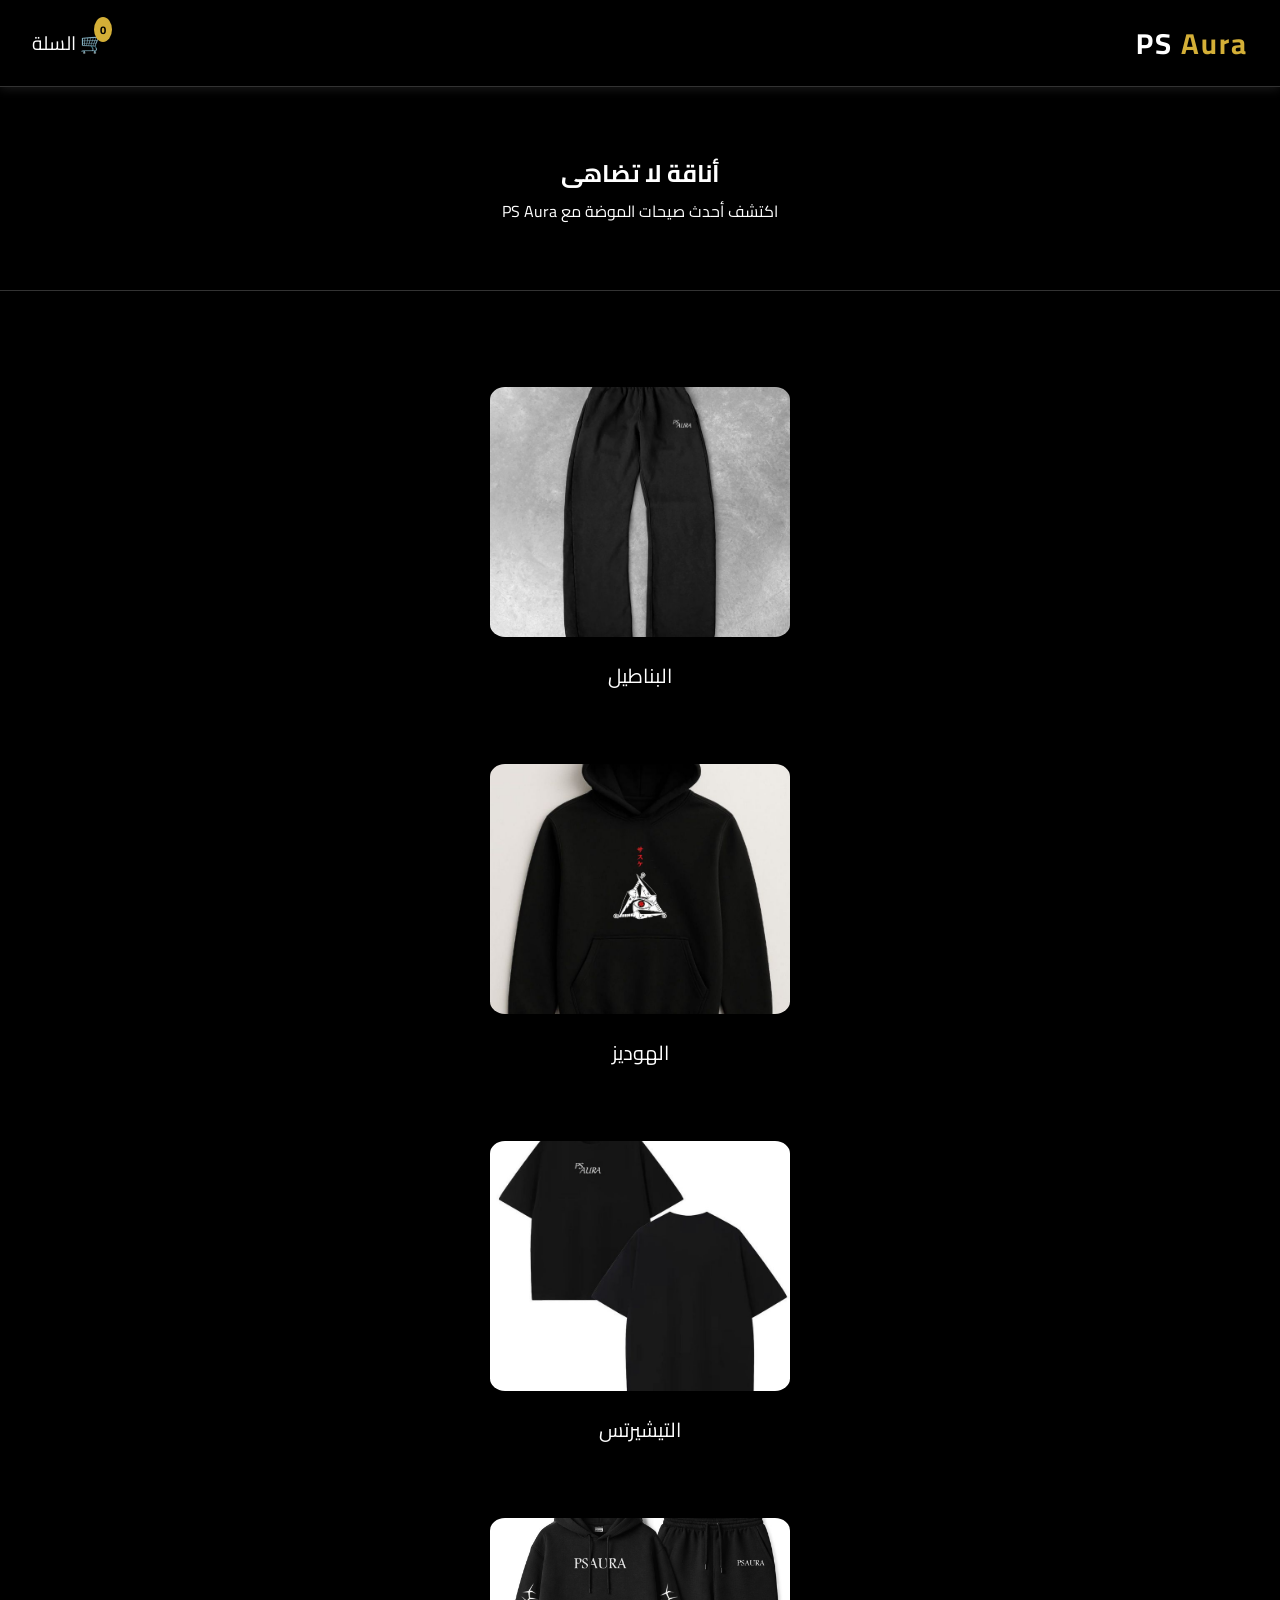
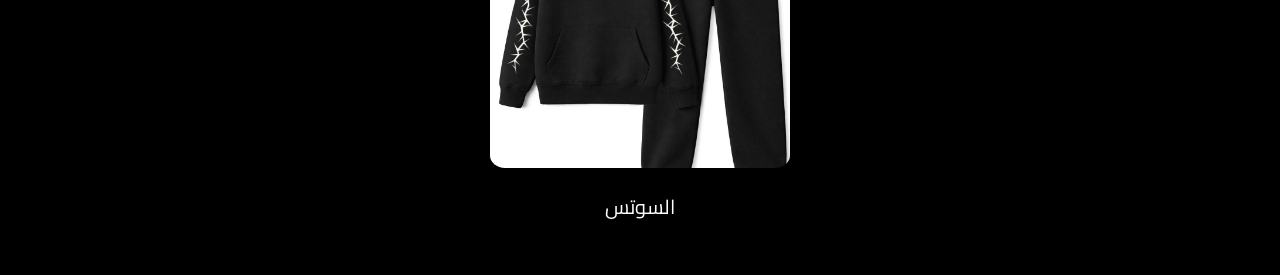
==== index.html @ f5f7a99c "Add files via upload" ====
<!doctype html>
<html lang="ar" dir="rtl">
  <head>
    <meta charset="UTF-8" />
    <meta name="viewport" content="width=device-width, initial-scale=1.0" />
    <title>PS Aura | Store</title>
    <link
      href="https://fonts.googleapis.com/css2?family=Cairo:wght@300;400;700&display=swap"
      rel="stylesheet"
    />
    <link rel="stylesheet" href="style.css" />
  </head>
  <body>
    <header>
      <div class="logo">PS <span>Aura</span></div>
      <div class="header-icons">
        <button onclick="toggleSidebar()">
          🛒 السلة <span class="cart-count" id="cartCount">0</span>
        </button>
      </div>
    </header>

    <section class="hero">
      <h1>أناقة لا تضاهى</h1>
      <p>اكتشف أحدث صيحات الموضة مع PS Aura</p>
    </section>

    <div class="container">
      <div class="products-grid" id="productsGrid">
        <!-- المنتجات هتظهر هنا -->
      </div>
    </div>
    <div class="sections">

      <a class="pant-wep" href="/Pants/index.html">
        <img src="WhatsApp Image 2026-03-13 at 1.23.16 AM.jpeg" alt="">
       البناطيل  
      </a>
      
      <a class="pant-wep" href="/hoodie/index.html">
        <img src="hodey-uchiha.jpeg" alt="">
       الهوديز  
      </a>
      
      <a class="pant-wep" href="/Shirts/index.html">
        <img src="WhatsApp Image 2026-03-14 at 2.17.07 AM.jpeg" alt="">
       التيشيرتس
      </a>
      
      <a class="pant-wep" href="/Suits/index.html">
        <img src="WhatsApp Image 2026-03-14 at 2.17.37 AM.jpeg" alt="">
       السوتس
      </a>

    </div>


    <!-- Sidebar -->
    <div class="overlay" id="overlay" onclick="toggleSidebar()"></div>
    <aside class="sidebar" id="sidebar">
      <div class="sidebar-header">
        <h3>سلة المشتريات</h3>
        <button class="close-sidebar" onclick="toggleSidebar()">✕</button>
      </div>
      <div class="cart-items" id="cartItems">
        <p style="text-align: center; color: #777; margin-top: 20px">
          السلة فارغة
        </p>
      </div>
      <div class="cart-footer">
        <div class="total-price">
          <span>المجموع:</span>
          <span id="totalPrice">0 $</span>
        </div>
        <button class="checkout-btn" onclick="confirmPurchase()">
          تأكيد الشراء
        </button>
      </div>
    </aside>

    <!-- Add Product Modal -->
    <div class="modal" id="addProductModal">
      <h2>إضافة منتج جديد</h2>
      <form id="addProductForm">
        <div class="form-group">
          <label>اسم المنتج</label>
          <input
            type="text"
            id="pName"
            required
            placeholder="مثال: قميص أسود"
          />
        </div>
        <div class="form-group">
          <label>السعر ($)</label>
          <input type="number" id="pPrice" required placeholder="50" />
        </div>
        <div class="form-group">
          <label>رابط الصورة الرئيسية</label>
          <input
            type="url"
            id="pImg"
            required
            placeholder="https://i.imgur.com/abc123.jpg"
            oninput="previewImage(this.value)"
          />
          <img id="imagePreview" class="image-preview" alt="معاينة الصورة" />
          <p class="error-message" id="imageError">
            ⚠️ الرابط غلط، تأكد إنه ينتهي بـ .jpg أو .png
          </p>
        </div>
        <div class="form-group">
          <label>رابط الصورة الثانية (اختياري)</label>
          <input
            type="url"
            id="pImg2"
            placeholder="https://i.imgur.com/xyz789.jpg"
          />
        </div>
        <div class="form-group">
          <label>المقاسات المتاحة</label>
          <input type="text" id="pSizes" placeholder="مثال: S, M, L, XL" />
        </div>
        <div class="form-group">
          <label>الوصف</label>
          <textarea
            id="pDescription"
            rows="3"
            placeholder="وصف المنتج..."
          ></textarea>
        </div>
        <div class="modal-actions">
        </div>
      </form>
    </div>

    <!-- Product Details Modal -->
    <div
      class="overlay"
      id="detailsOverlay"
      onclick="closeProductDetails()"
    ></div>
    <div class="product-details-modal" id="productDetailsModal">
      <img id="detailImage" class="image-slider" src="" alt="" />
      <div class="image-thumbnails" id="imageThumbnails"></div>
      <h2 id="detailName"></h2>
      <p class="price" id="detailPrice"></p>
      <p class="info">
        <strong>المقاسات:</strong> <span id="detailSizes"></span>
      </p>
      <p class="info">
        <strong>الوصف:</strong> <span id="detailDescription"></span>
      </p>
      <button
        class="add-btn"
        style="margin-top: 1rem"
        onclick="addToCartFromDetails()"
      >
    </div>
    <!-- JavaScript Logic -->
    <script src="https://cdn.jsdelivr.net/npm/@supabase/supabase-js@2"></script>
    <script src="config.js"></script>
    <script src="script.js"></script>
  </body>
</html>
---- style.css ----
:root {
  --primary-color: #000000;
  --accent-color: #d4af37;
  --bg-color: #000000;
  --text-color: #ffffff;
  --card-bg: #1a1a1a;
}
* {
  margin: 0;
  padding: 0;
  box-sizing: border-box;
  font-family: "Cairo", sans-serif;
}
body {
  background-color: var(--bg-color);
  color: var(--text-color);
}

/* Header */
header {
  background-color: var(--primary-color);
  color: var(--white);
  padding: 1rem 2rem;
  display: flex;
  justify-content: space-between;
  align-items: center;
  position: sticky;
  top: 0;
  z-index: 100;
  box-shadow: 0 2px 10px rgba(255, 255, 255, 0.1);
  border-bottom: 1px solid #333;
}
.logo {
  font-size: 1.8rem;
  font-weight: 700;
  letter-spacing: 2px;
}
.logo span {
  color: var(--accent-color);
}
.header-icons button {
  background: none;
  border: none;
  color: var(--white);
  font-size: 1.2rem;
  cursor: pointer;
  margin-right: 15px;
  position: relative;
}
.cart-count {
  position: absolute;
  top: -8px;
  right: -8px;
  background-color: var(--accent-color);
  color: var(--primary-color);
  font-size: 0.7rem;
  padding: 2px 6px;
  border-radius: 50%;
  font-weight: bold;
}

/* Hero */
.hero {
  text-align: center;
  padding: 4rem 1rem;
  background:
    linear-gradient(rgba(0, 0, 0, 0.8), rgba(0, 0, 0, 0.8)),
    url("https://images.unsplash.com/photo-1441986300917-64674bd600d8?ixlib=rb-1.2.1&auto=format&fit=crop&w=1350&q=80");
  background-size: cover;
  background-position: center;
  color: var(--white);
  margin-bottom: 2rem;
  border-bottom: 1px solid #333;
}

/* Grid */
.container {
  max-width: 1200px;
  margin: 0 auto;
  padding: 0 1rem;
}
.products-grid {
  display: grid;
  grid-template-columns: repeat(auto-fill, minmax(250px, 1fr));
  gap: 2rem;
  margin-bottom: 4rem;
}

/* Card - أسود */
.product-card {
  background: var(--card-bg);
  border-radius: 10px;
  overflow: hidden;
  box-shadow: 0 4px 15px rgba(255, 255, 255, 0.1);
  transition: transform 0.3s ease;
  display: flex;
  flex-direction: column;
}
.product-card:hover {
  transform: translateY(-5px);
}
.product-img {
  width: 100%;
  height: 250px;
  object-fit: cover;
  background-color: #333;
  cursor: pointer;
}
.product-info {
  padding: 1rem;
  flex-grow: 1;
  display: flex;
  flex-direction: column;
  justify-content: space-between;
}
.product-title {
  font-size: 1.1rem;
  margin-bottom: 0.5rem;
  color: var(--white);
  cursor: pointer;
}
.product-price {
  color: var(--accent-color);
  font-weight: bold;
  font-size: 1.2rem;
  margin-bottom: 1rem;
}
.add-btn {
  background-color: var(--accent-color);
  color: var(--primary-color);
  border: none;
  padding: 0.8rem;
  width: 100%;
  cursor: pointer;
  border-radius: 5px;
  transition: background 0.3s;
  font-weight: bold;
}
.add-btn:hover {
  background-color: var(--white);
}
.view-details {
  background-color: #333;
  color: var(--white);
  border: none;
  padding: 0.8rem;
  width: 100%;
  cursor: pointer;
  border-radius: 5px;
  transition: background 0.3s;
  margin-top: 0.5rem;
}
.view-details:hover {
  background-color: #555;
}

/* Floating Button */
.fab-add {
  position: fixed;
  bottom: 30px;
  left: 30px;
  background-color: var(--accent-color);
  color: var(--primary-color);
  width: 60px;
  height: 60px;
  border-radius: 50%;
  display: flex;
  justify-content: center;
  align-items: center;
  font-size: 2rem;
  box-shadow: 0 4px 15px rgba(212, 175, 55, 0.5);
  cursor: pointer;
  border: none;
  z-index: 90;
}

/* Sidebar */
.sidebar {
  position: fixed;
  top: 0;
  left: -400px;
  width: 350px;
  height: 100%;
  background-color: var(--white);
  box-shadow: 2px 0 10px rgba(255, 255, 255, 0.2);
  z-index: 200;
  transition: left 0.4s ease;
  display: flex;
  flex-direction: column;
}
.sidebar.active {
  left: 0;
}
.sidebar-header {
  padding: 1.5rem;
  background-color: var(--primary-color);
  color: var(--white);
  display: flex;
  justify-content: space-between;
  align-items: center;
  border-bottom: 1px solid #333;
}
.close-sidebar {
  background: none;
  border: none;
  color: var(--white);
  font-size: 1.5rem;
  cursor: pointer;
}
.cart-items {
  flex-grow: 1;
  overflow-y: auto;
  padding: 1rem;
}
.cart-item {
  display: flex;
  justify-content: space-between;
  align-items: center;
  margin-bottom: 1rem;
  border-bottom: 1px solid #333;
  padding-bottom: 0.5rem;
}
.cart-item img {
  width: 50px;
  height: 50px;
  object-fit: cover;
  border-radius: 5px;
}
.cart-item-details {
  flex-grow: 1;
  margin-right: 10px;
}
.cart-item-details h4 {
  color: var(--white);
}
.cart-item-details p {
  color: var(--accent-color);
}
.remove-item {
  color: #ff4444;
  cursor: pointer;
  font-size: 0.9rem;
}
.cart-footer {
  padding: 1.5rem;
  border-top: 1px solid #333;
  background-color: #111;
}
.total-price {
  display: flex;
  justify-content: space-between;
  font-size: 1.2rem;
  font-weight: bold;
  margin-bottom: 1rem;
  color: var(--white);
}
.checkout-btn {
  width: 100%;
  padding: 1rem;
  background-color: var(--accent-color);
  color: var(--primary-color);
  border: none;
  font-weight: bold;
  cursor: pointer;
  border-radius: 5px;
}

/* Overlay & Modal */
.overlay {
  position: fixed;
  top: 0;
  left: 0;
  width: 100%;
  height: 100%;
  background: rgba(0, 0, 0, 0.8);
  z-index: 150;
  display: none;
}
.overlay.active {
  display: block;
}
.modal {
  position: fixed;
  top: 50%;
  left: 50%;
  transform: translate(-50%, -50%);
  background: var(--card-bg);
  padding: 2rem;
  border-radius: 10px;
  width: 90%;
  max-width: 400px;
  z-index: 300;
  display: none;
  box-shadow: 0 10px 30px rgba(255, 255, 255, 0.1);
}
.modal.active {
  display: block;
}
.modal h2 {
  margin-bottom: 1rem;
  color: var(--white);
}
.form-group {
  margin-bottom: 1rem;
}
.form-group label {
  display: block;
  margin-bottom: 0.5rem;
  color: var(--white);
}
.form-group input,
.form-group textarea,
.form-group select {
  width: 100%;
  padding: 0.8rem;
  border: 1px solid #333;
  border-radius: 5px;
  background: #222;
  color: var(--white);
}
.modal-actions {
  display: flex;
  justify-content: flex-end;
  gap: 10px;
}
.btn-cancel {
  padding: 0.8rem 1.5rem;
  background: #333;
  border: none;
  color: var(--white);
  cursor: pointer;
  border-radius: 5px;
}
.btn-save {
  padding: 0.8rem 1.5rem;
  background: var(--accent-color);
  color: var(--primary-color);
  border: none;
  cursor: pointer;
  border-radius: 5px;
  font-weight: bold;
}

/* Product Details Modal */
.product-details-modal {
  position: fixed;
  top: 50%;
  left: 50%;
  transform: translate(-50%, -50%);
  background: var(--card-bg);
  padding: 2rem;
  border-radius: 10px;
  width: 90%;
  max-width: 500px;
  z-index: 310;
  display: none;
  box-shadow: 0 10px 30px rgba(255, 255, 255, 0.1);
}
.product-details-modal.active {
  display: block;
}

/* Image Slider */
.image-slider {
  width: 100%;
  height: 300px;
  object-fit: cover;
  border-radius: 10px;
  margin-bottom: 1rem;
  background-color: #333;
}
.image-thumbnails {
  display: flex;
  gap: 10px;
  margin-bottom: 1rem;
  overflow-x: auto;
  padding-bottom: 5px;
}
.thumbnail {
  width: 60px;
  height: 60px;
  object-fit: cover;
  border-radius: 5px;
  cursor: pointer;
  border: 2px solid transparent;
}
.thumbnail.active {
  border-color: var(--accent-color);
}

.product-details-modal h2 {
  color: var(--white);
  margin-bottom: 0.5rem;
}
.product-details-modal .price {
  color: var(--accent-color);
  font-size: 1.5rem;
  font-weight: bold;
  margin-bottom: 1rem;
}
.product-details-modal .info {
  color: #ccc;
  margin-bottom: 0.5rem;
}
.product-details-modal .info strong {
  color: var(--white);
}

/* Image Preview */
.image-preview {
  width: 100%;
  height: 150px;
  object-fit: cover;
  border-radius: 5px;
  margin-top: 0.5rem;
  border: 2px dashed #333;
  display: none;
}
.image-preview.show {
  display: block;
}
.error-message {
  color: #ff4444;
  font-size: 0.9rem;
  margin-top: 0.5rem;
  display: none;
}

.sections {
  width: 100%;
  display: flex;
  justify-content: space-around;
  align-items: center;
  gap: 20px;
  flex-wrap: wrap;
}
.pant-wep {
  width: 650px;
  max-width: 1200px;
  display: flex;
  justify-content: center;
  align-items: center;
  gap: 20px;
  flex-direction: column;
  font-style: 1.5rem;
  color: var(--white);
  text-decoration: none;
  font-size: 1.25rem;
  margin-bottom: 50px;
}

.pant-wep img {
  width: 100%;
  max-width: 300px;
  border-radius: 5%;
  height: 250px;
  object-fit: cover;
  background-color: #333;
  cursor: pointer;
}
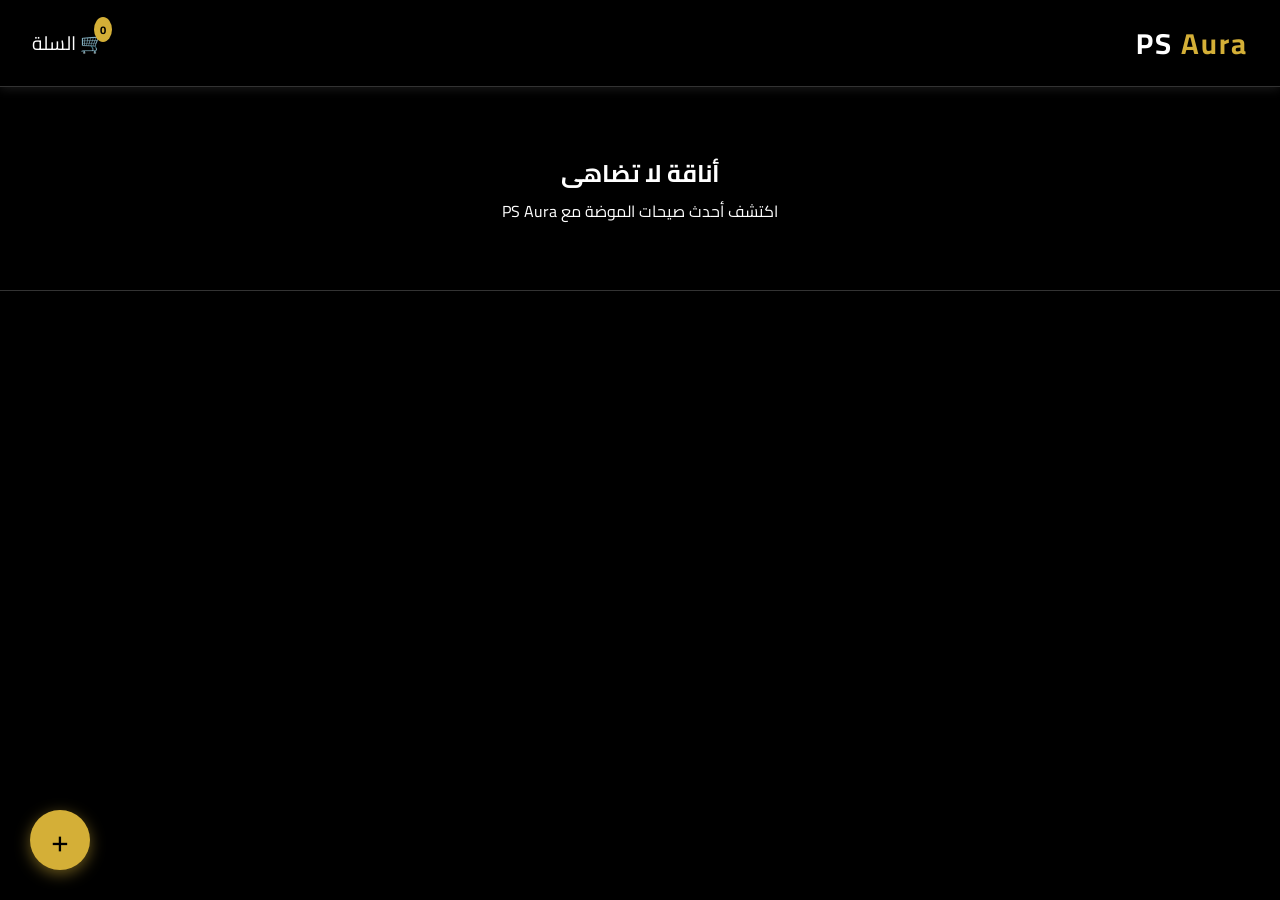
==== commit 8fb5c8f7: "Add files via upload" ====
--- a/index.html
+++ b/index.html
@@ -3,7 +3,7 @@
   <head>
     <meta charset="UTF-8" />
     <meta name="viewport" content="width=device-width, initial-scale=1.0" />
-    <title>PS Aura | Store</title>
+    <title>PS Aura | Hoodies </title>
     <link
       href="https://fonts.googleapis.com/css2?family=Cairo:wght@300;400;700&display=swap"
       rel="stylesheet"
@@ -30,30 +30,14 @@
         <!-- المنتجات هتظهر هنا -->
       </div>
     </div>
-    <div class="sections">
 
-      <a class="pant-wep" href="/Pants/index.html">
-        <img src="WhatsApp Image 2026-03-13 at 1.23.16 AM.jpeg" alt="">
-       البناطيل  
-      </a>
-      
-      <a class="pant-wep" href="/hoodie/index.html">
-        <img src="hodey-uchiha.jpeg" alt="">
-       الهوديز  
-      </a>
-      
-      <a class="pant-wep" href="/Shirts/index.html">
-        <img src="WhatsApp Image 2026-03-14 at 2.17.07 AM.jpeg" alt="">
-       التيشيرتس
-      </a>
-      
-      <a class="pant-wep" href="/Suits/index.html">
-        <img src="WhatsApp Image 2026-03-14 at 2.17.37 AM.jpeg" alt="">
-       السوتس
-      </a>
-
-    </div>
-
+    <button
+      class="fab-add"
+      onclick="openAddProductModal()"
+      title="إضافة منتج جديد"
+    >
+      +
+    </button>
 
     <!-- Sidebar -->
     <div class="overlay" id="overlay" onclick="toggleSidebar()"></div>
@@ -130,6 +114,14 @@
           ></textarea>
         </div>
         <div class="modal-actions">
+          <button
+            type="button"
+            class="btn-cancel"
+            onclick="closeAddProductModal()"
+          >
+            إلغاء
+          </button>
+          <button type="submit" class="btn-save">حفظ</button>
         </div>
       </form>
     </div>
@@ -156,6 +148,15 @@
         style="margin-top: 1rem"
         onclick="addToCartFromDetails()"
       >
+        أضف للسلة
+      </button>
+      <button
+        class="btn-cancel"
+        style="margin-top: 0.5rem; width: 100%"
+        onclick="closeProductDetails()"
+      >
+        إغلاق
+      </button>
     </div>
     <!-- JavaScript Logic -->
     <script src="https://cdn.jsdelivr.net/npm/@supabase/supabase-js@2"></script>
--- a/style.css
+++ b/style.css
@@ -1,460 +1,428 @@
-:root {
-  --primary-color: #000000;
-  --accent-color: #d4af37;
-  --bg-color: #000000;
-  --text-color: #ffffff;
-  --card-bg: #1a1a1a;
-}
-* {
-  margin: 0;
-  padding: 0;
-  box-sizing: border-box;
-  font-family: "Cairo", sans-serif;
-}
-body {
-  background-color: var(--bg-color);
-  color: var(--text-color);
-}
-
-/* Header */
-header {
-  background-color: var(--primary-color);
-  color: var(--white);
-  padding: 1rem 2rem;
-  display: flex;
-  justify-content: space-between;
-  align-items: center;
-  position: sticky;
-  top: 0;
-  z-index: 100;
-  box-shadow: 0 2px 10px rgba(255, 255, 255, 0.1);
-  border-bottom: 1px solid #333;
-}
-.logo {
-  font-size: 1.8rem;
-  font-weight: 700;
-  letter-spacing: 2px;
-}
-.logo span {
-  color: var(--accent-color);
-}
-.header-icons button {
-  background: none;
-  border: none;
-  color: var(--white);
-  font-size: 1.2rem;
-  cursor: pointer;
-  margin-right: 15px;
-  position: relative;
-}
-.cart-count {
-  position: absolute;
-  top: -8px;
-  right: -8px;
-  background-color: var(--accent-color);
-  color: var(--primary-color);
-  font-size: 0.7rem;
-  padding: 2px 6px;
-  border-radius: 50%;
-  font-weight: bold;
-}
-
-/* Hero */
-.hero {
-  text-align: center;
-  padding: 4rem 1rem;
-  background:
-    linear-gradient(rgba(0, 0, 0, 0.8), rgba(0, 0, 0, 0.8)),
-    url("https://images.unsplash.com/photo-1441986300917-64674bd600d8?ixlib=rb-1.2.1&auto=format&fit=crop&w=1350&q=80");
-  background-size: cover;
-  background-position: center;
-  color: var(--white);
-  margin-bottom: 2rem;
-  border-bottom: 1px solid #333;
-}
-
-/* Grid */
-.container {
-  max-width: 1200px;
-  margin: 0 auto;
-  padding: 0 1rem;
-}
-.products-grid {
-  display: grid;
-  grid-template-columns: repeat(auto-fill, minmax(250px, 1fr));
-  gap: 2rem;
-  margin-bottom: 4rem;
-}
-
-/* Card - أسود */
-.product-card {
-  background: var(--card-bg);
-  border-radius: 10px;
-  overflow: hidden;
-  box-shadow: 0 4px 15px rgba(255, 255, 255, 0.1);
-  transition: transform 0.3s ease;
-  display: flex;
-  flex-direction: column;
-}
-.product-card:hover {
-  transform: translateY(-5px);
-}
-.product-img {
-  width: 100%;
-  height: 250px;
-  object-fit: cover;
-  background-color: #333;
-  cursor: pointer;
-}
-.product-info {
-  padding: 1rem;
-  flex-grow: 1;
-  display: flex;
-  flex-direction: column;
-  justify-content: space-between;
-}
-.product-title {
-  font-size: 1.1rem;
-  margin-bottom: 0.5rem;
-  color: var(--white);
-  cursor: pointer;
-}
-.product-price {
-  color: var(--accent-color);
-  font-weight: bold;
-  font-size: 1.2rem;
-  margin-bottom: 1rem;
-}
-.add-btn {
-  background-color: var(--accent-color);
-  color: var(--primary-color);
-  border: none;
-  padding: 0.8rem;
-  width: 100%;
-  cursor: pointer;
-  border-radius: 5px;
-  transition: background 0.3s;
-  font-weight: bold;
-}
-.add-btn:hover {
-  background-color: var(--white);
-}
-.view-details {
-  background-color: #333;
-  color: var(--white);
-  border: none;
-  padding: 0.8rem;
-  width: 100%;
-  cursor: pointer;
-  border-radius: 5px;
-  transition: background 0.3s;
-  margin-top: 0.5rem;
-}
-.view-details:hover {
-  background-color: #555;
-}
-
-/* Floating Button */
-.fab-add {
-  position: fixed;
-  bottom: 30px;
-  left: 30px;
-  background-color: var(--accent-color);
-  color: var(--primary-color);
-  width: 60px;
-  height: 60px;
-  border-radius: 50%;
-  display: flex;
-  justify-content: center;
-  align-items: center;
-  font-size: 2rem;
-  box-shadow: 0 4px 15px rgba(212, 175, 55, 0.5);
-  cursor: pointer;
-  border: none;
-  z-index: 90;
-}
-
-/* Sidebar */
-.sidebar {
-  position: fixed;
-  top: 0;
-  left: -400px;
-  width: 350px;
-  height: 100%;
-  background-color: var(--white);
-  box-shadow: 2px 0 10px rgba(255, 255, 255, 0.2);
-  z-index: 200;
-  transition: left 0.4s ease;
-  display: flex;
-  flex-direction: column;
-}
-.sidebar.active {
-  left: 0;
-}
-.sidebar-header {
-  padding: 1.5rem;
-  background-color: var(--primary-color);
-  color: var(--white);
-  display: flex;
-  justify-content: space-between;
-  align-items: center;
-  border-bottom: 1px solid #333;
-}
-.close-sidebar {
-  background: none;
-  border: none;
-  color: var(--white);
-  font-size: 1.5rem;
-  cursor: pointer;
-}
-.cart-items {
-  flex-grow: 1;
-  overflow-y: auto;
-  padding: 1rem;
-}
-.cart-item {
-  display: flex;
-  justify-content: space-between;
-  align-items: center;
-  margin-bottom: 1rem;
-  border-bottom: 1px solid #333;
-  padding-bottom: 0.5rem;
-}
-.cart-item img {
-  width: 50px;
-  height: 50px;
-  object-fit: cover;
-  border-radius: 5px;
-}
-.cart-item-details {
-  flex-grow: 1;
-  margin-right: 10px;
-}
-.cart-item-details h4 {
-  color: var(--white);
-}
-.cart-item-details p {
-  color: var(--accent-color);
-}
-.remove-item {
-  color: #ff4444;
-  cursor: pointer;
-  font-size: 0.9rem;
-}
-.cart-footer {
-  padding: 1.5rem;
-  border-top: 1px solid #333;
-  background-color: #111;
-}
-.total-price {
-  display: flex;
-  justify-content: space-between;
-  font-size: 1.2rem;
-  font-weight: bold;
-  margin-bottom: 1rem;
-  color: var(--white);
-}
-.checkout-btn {
-  width: 100%;
-  padding: 1rem;
-  background-color: var(--accent-color);
-  color: var(--primary-color);
-  border: none;
-  font-weight: bold;
-  cursor: pointer;
-  border-radius: 5px;
-}
-
-/* Overlay & Modal */
-.overlay {
-  position: fixed;
-  top: 0;
-  left: 0;
-  width: 100%;
-  height: 100%;
-  background: rgba(0, 0, 0, 0.8);
-  z-index: 150;
-  display: none;
-}
-.overlay.active {
-  display: block;
-}
-.modal {
-  position: fixed;
-  top: 50%;
-  left: 50%;
-  transform: translate(-50%, -50%);
-  background: var(--card-bg);
-  padding: 2rem;
-  border-radius: 10px;
-  width: 90%;
-  max-width: 400px;
-  z-index: 300;
-  display: none;
-  box-shadow: 0 10px 30px rgba(255, 255, 255, 0.1);
-}
-.modal.active {
-  display: block;
-}
-.modal h2 {
-  margin-bottom: 1rem;
-  color: var(--white);
-}
-.form-group {
-  margin-bottom: 1rem;
-}
-.form-group label {
-  display: block;
-  margin-bottom: 0.5rem;
-  color: var(--white);
-}
-.form-group input,
-.form-group textarea,
-.form-group select {
-  width: 100%;
-  padding: 0.8rem;
-  border: 1px solid #333;
-  border-radius: 5px;
-  background: #222;
-  color: var(--white);
-}
-.modal-actions {
-  display: flex;
-  justify-content: flex-end;
-  gap: 10px;
-}
-.btn-cancel {
-  padding: 0.8rem 1.5rem;
-  background: #333;
-  border: none;
-  color: var(--white);
-  cursor: pointer;
-  border-radius: 5px;
-}
-.btn-save {
-  padding: 0.8rem 1.5rem;
-  background: var(--accent-color);
-  color: var(--primary-color);
-  border: none;
-  cursor: pointer;
-  border-radius: 5px;
-  font-weight: bold;
-}
-
-/* Product Details Modal */
-.product-details-modal {
-  position: fixed;
-  top: 50%;
-  left: 50%;
-  transform: translate(-50%, -50%);
-  background: var(--card-bg);
-  padding: 2rem;
-  border-radius: 10px;
-  width: 90%;
-  max-width: 500px;
-  z-index: 310;
-  display: none;
-  box-shadow: 0 10px 30px rgba(255, 255, 255, 0.1);
-}
-.product-details-modal.active {
-  display: block;
-}
-
-/* Image Slider */
-.image-slider {
-  width: 100%;
-  height: 300px;
-  object-fit: cover;
-  border-radius: 10px;
-  margin-bottom: 1rem;
-  background-color: #333;
-}
-.image-thumbnails {
-  display: flex;
-  gap: 10px;
-  margin-bottom: 1rem;
-  overflow-x: auto;
-  padding-bottom: 5px;
-}
-.thumbnail {
-  width: 60px;
-  height: 60px;
-  object-fit: cover;
-  border-radius: 5px;
-  cursor: pointer;
-  border: 2px solid transparent;
-}
-.thumbnail.active {
-  border-color: var(--accent-color);
-}
-
-.product-details-modal h2 {
-  color: var(--white);
-  margin-bottom: 0.5rem;
-}
-.product-details-modal .price {
-  color: var(--accent-color);
-  font-size: 1.5rem;
-  font-weight: bold;
-  margin-bottom: 1rem;
-}
-.product-details-modal .info {
-  color: #ccc;
-  margin-bottom: 0.5rem;
-}
-.product-details-modal .info strong {
-  color: var(--white);
-}
-
-/* Image Preview */
-.image-preview {
-  width: 100%;
-  height: 150px;
-  object-fit: cover;
-  border-radius: 5px;
-  margin-top: 0.5rem;
-  border: 2px dashed #333;
-  display: none;
-}
-.image-preview.show {
-  display: block;
-}
-.error-message {
-  color: #ff4444;
-  font-size: 0.9rem;
-  margin-top: 0.5rem;
-  display: none;
-}
-
-.sections {
-  width: 100%;
-  display: flex;
-  justify-content: space-around;
-  align-items: center;
-  gap: 20px;
-  flex-wrap: wrap;
-}
-.pant-wep {
-  width: 650px;
-  max-width: 1200px;
-  display: flex;
-  justify-content: center;
-  align-items: center;
-  gap: 20px;
-  flex-direction: column;
-  font-style: 1.5rem;
-  color: var(--white);
-  text-decoration: none;
-  font-size: 1.25rem;
-  margin-bottom: 50px;
-}
-
-.pant-wep img {
-  width: 100%;
-  max-width: 300px;
-  border-radius: 5%;
-  height: 250px;
-  object-fit: cover;
-  background-color: #333;
-  cursor: pointer;
-}+
+      :root {
+        --primary-color: #000000;
+        --accent-color: #d4af37;
+        --bg-color: #000000;
+        --text-color: #ffffff;
+        --card-bg: #1a1a1a;
+      }
+      * {
+        margin: 0;
+        padding: 0;
+        box-sizing: border-box;
+        font-family: "Cairo", sans-serif;
+      }
+      body {
+        background-color: var(--bg-color);
+        color: var(--text-color);
+      }
+
+      /* Header */
+      header {
+        background-color: var(--primary-color);
+        color: var(--white);
+        padding: 1rem 2rem;
+        display: flex;
+        justify-content: space-between;
+        align-items: center;
+        position: sticky;
+        top: 0;
+        z-index: 100;
+        box-shadow: 0 2px 10px rgba(255, 255, 255, 0.1);
+        border-bottom: 1px solid #333;
+      }
+      .logo {
+        font-size: 1.8rem;
+        font-weight: 700;
+        letter-spacing: 2px;
+      }
+      .logo span {
+        color: var(--accent-color);
+      }
+      .header-icons button {
+        background: none;
+        border: none;
+        color: var(--white);
+        font-size: 1.2rem;
+        cursor: pointer;
+        margin-right: 15px;
+        position: relative;
+      }
+      .cart-count {
+        position: absolute;
+        top: -8px;
+        right: -8px;
+        background-color: var(--accent-color);
+        color: var(--primary-color);
+        font-size: 0.7rem;
+        padding: 2px 6px;
+        border-radius: 50%;
+        font-weight: bold;
+      }
+
+      /* Hero */
+      .hero {
+        text-align: center;
+        padding: 4rem 1rem;
+        background:
+          linear-gradient(rgba(0, 0, 0, 0.8), rgba(0, 0, 0, 0.8)),
+          url("https://images.unsplash.com/photo-1441986300917-64674bd600d8?ixlib=rb-1.2.1&auto=format&fit=crop&w=1350&q=80");
+        background-size: cover;
+        background-position: center;
+        color: var(--white);
+        margin-bottom: 2rem;
+        border-bottom: 1px solid #333;
+      }
+
+      /* Grid */
+      .container {
+        max-width: 1200px;
+        margin: 0 auto;
+        padding: 0 1rem;
+      }
+      .products-grid {
+        display: grid;
+        grid-template-columns: repeat(auto-fill, minmax(250px, 1fr));
+        gap: 2rem;
+        margin-bottom: 4rem;
+      }
+
+      /* Card - أسود */
+      .product-card {
+        background: var(--card-bg);
+        border-radius: 10px;
+        overflow: hidden;
+        box-shadow: 0 4px 15px rgba(255, 255, 255, 0.1);
+        transition: transform 0.3s ease;
+        display: flex;
+        flex-direction: column;
+      }
+      .product-card:hover {
+        transform: translateY(-5px);
+      }
+      .product-img {
+        width: 100%;
+        height: 250px;
+        object-fit: cover;
+        background-color: #333;
+        cursor: pointer;
+      }
+      .product-info {
+        padding: 1rem;
+        flex-grow: 1;
+        display: flex;
+        flex-direction: column;
+        justify-content: space-between;
+      }
+      .product-title {
+        font-size: 1.1rem;
+        margin-bottom: 0.5rem;
+        color: var(--white);
+        cursor: pointer;
+      }
+      .product-price {
+        color: var(--accent-color);
+        font-weight: bold;
+        font-size: 1.2rem;
+        margin-bottom: 1rem;
+      }
+      .add-btn {
+        background-color: var(--accent-color);
+        color: var(--primary-color);
+        border: none;
+        padding: 0.8rem;
+        width: 100%;
+        cursor: pointer;
+        border-radius: 5px;
+        transition: background 0.3s;
+        font-weight: bold;
+      }
+      .add-btn:hover {
+        background-color: var(--white);
+      }
+      .view-details {
+        background-color: #333;
+        color: var(--white);
+        border: none;
+        padding: 0.8rem;
+        width: 100%;
+        cursor: pointer;
+        border-radius: 5px;
+        transition: background 0.3s;
+        margin-top: 0.5rem;
+      }
+      .view-details:hover {
+        background-color: #555;
+      }
+
+      /* Floating Button */
+      .fab-add {
+        position: fixed;
+        bottom: 30px;
+        left: 30px;
+        background-color: var(--accent-color);
+        color: var(--primary-color);
+        width: 60px;
+        height: 60px;
+        border-radius: 50%;
+        display: flex;
+        justify-content: center;
+        align-items: center;
+        font-size: 2rem;
+        box-shadow: 0 4px 15px rgba(212, 175, 55, 0.5);
+        cursor: pointer;
+        border: none;
+        z-index: 90;
+      }
+
+      /* Sidebar */
+      .sidebar {
+        position: fixed;
+        top: 0;
+        left: -400px;
+        width: 350px;
+        height: 100%;
+        background-color: var(--white);
+        box-shadow: 2px 0 10px rgba(255, 255, 255, 0.2);
+        z-index: 200;
+        transition: left 0.4s ease;
+        display: flex;
+        flex-direction: column;
+      }
+      .sidebar.active {
+        left: 0;
+      }
+      .sidebar-header {
+        padding: 1.5rem;
+        background-color: var(--primary-color);
+        color: var(--white);
+        display: flex;
+        justify-content: space-between;
+        align-items: center;
+        border-bottom: 1px solid #333;
+      }
+      .close-sidebar {
+        background: none;
+        border: none;
+        color: var(--white);
+        font-size: 1.5rem;
+        cursor: pointer;
+      }
+      .cart-items {
+        flex-grow: 1;
+        overflow-y: auto;
+        padding: 1rem;
+      }
+      .cart-item {
+        display: flex;
+        justify-content: space-between;
+        align-items: center;
+        margin-bottom: 1rem;
+        border-bottom: 1px solid #333;
+        padding-bottom: 0.5rem;
+      }
+      .cart-item img {
+        width: 50px;
+        height: 50px;
+        object-fit: cover;
+        border-radius: 5px;
+      }
+      .cart-item-details {
+        flex-grow: 1;
+        margin-right: 10px;
+      }
+      .cart-item-details h4 {
+        color: var(--white);
+      }
+      .cart-item-details p {
+        color: var(--accent-color);
+      }
+      .remove-item {
+        color: #ff4444;
+        cursor: pointer;
+        font-size: 0.9rem;
+      }
+      .cart-footer {
+        padding: 1.5rem;
+        border-top: 1px solid #333;
+        background-color: #111;
+      }
+      .total-price {
+        display: flex;
+        justify-content: space-between;
+        font-size: 1.2rem;
+        font-weight: bold;
+        margin-bottom: 1rem;
+        color: var(--white);
+      }
+      .checkout-btn {
+        width: 100%;
+        padding: 1rem;
+        background-color: var(--accent-color);
+        color: var(--primary-color);
+        border: none;
+        font-weight: bold;
+        cursor: pointer;
+        border-radius: 5px;
+      }
+
+      /* Overlay & Modal */
+      .overlay {
+        position: fixed;
+        top: 0;
+        left: 0;
+        width: 100%;
+        height: 100%;
+        background: rgba(0, 0, 0, 0.8);
+        z-index: 150;
+        display: none;
+      }
+      .overlay.active {
+        display: block;
+      }
+      .modal {
+        position: fixed;
+        top: 50%;
+        left: 50%;
+        transform: translate(-50%, -50%);
+        background: var(--card-bg);
+        padding: 2rem;
+        border-radius: 10px;
+        width: 90%;
+        max-width: 400px;
+        z-index: 300;
+        display: none;
+        box-shadow: 0 10px 30px rgba(255, 255, 255, 0.1);
+      }
+      .modal.active {
+        display: block;
+      }
+      .modal h2 {
+        margin-bottom: 1rem;
+        color: var(--white);
+      }
+      .form-group {
+        margin-bottom: 1rem;
+      }
+      .form-group label {
+        display: block;
+        margin-bottom: 0.5rem;
+        color: var(--white);
+      }
+      .form-group input,
+      .form-group textarea,
+      .form-group select {
+        width: 100%;
+        padding: 0.8rem;
+        border: 1px solid #333;
+        border-radius: 5px;
+        background: #222;
+        color: var(--white);
+      }
+      .modal-actions {
+        display: flex;
+        justify-content: flex-end;
+        gap: 10px;
+      }
+      .btn-cancel {
+        padding: 0.8rem 1.5rem;
+        background: #333;
+        border: none;
+        color: var(--white);
+        cursor: pointer;
+        border-radius: 5px;
+      }
+      .btn-save {
+        padding: 0.8rem 1.5rem;
+        background: var(--accent-color);
+        color: var(--primary-color);
+        border: none;
+        cursor: pointer;
+        border-radius: 5px;
+        font-weight: bold;
+      }
+
+      /* Product Details Modal */
+      .product-details-modal {
+        position: fixed;
+        top: 50%;
+        left: 50%;
+        transform: translate(-50%, -50%);
+        background: var(--card-bg);
+        padding: 2rem;
+        border-radius: 10px;
+        width: 90%;
+        max-width: 500px;
+        z-index: 310;
+        display: none;
+        box-shadow: 0 10px 30px rgba(255, 255, 255, 0.1);
+      }
+      .product-details-modal.active {
+        display: block;
+      }
+
+      /* Image Slider */
+      .image-slider {
+        width: 100%;
+        height: 300px;
+        object-fit: cover;
+        border-radius: 10px;
+        margin-bottom: 1rem;
+        background-color: #333;
+      }
+      .image-thumbnails {
+        display: flex;
+        gap: 10px;
+        margin-bottom: 1rem;
+        overflow-x: auto;
+        padding-bottom: 5px;
+      }
+      .thumbnail {
+        width: 60px;
+        height: 60px;
+        object-fit: cover;
+        border-radius: 5px;
+        cursor: pointer;
+        border: 2px solid transparent;
+      }
+      .thumbnail.active {
+        border-color: var(--accent-color);
+      }
+
+      .product-details-modal h2 {
+        color: var(--white);
+        margin-bottom: 0.5rem;
+      }
+      .product-details-modal .price {
+        color: var(--accent-color);
+        font-size: 1.5rem;
+        font-weight: bold;
+        margin-bottom: 1rem;
+      }
+      .product-details-modal .info {
+        color: #ccc;
+        margin-bottom: 0.5rem;
+      }
+      .product-details-modal .info strong {
+        color: var(--white);
+      }
+
+      /* Image Preview */
+      .image-preview {
+        width: 100%;
+        height: 150px;
+        object-fit: cover;
+        border-radius: 5px;
+        margin-top: 0.5rem;
+        border: 2px dashed #333;
+        display: none;
+      }
+      .image-preview.show {
+        display: block;
+      }
+      .error-message {
+        color: #ff4444;
+        font-size: 0.9rem;
+        margin-top: 0.5rem;
+        display: none;
+      }
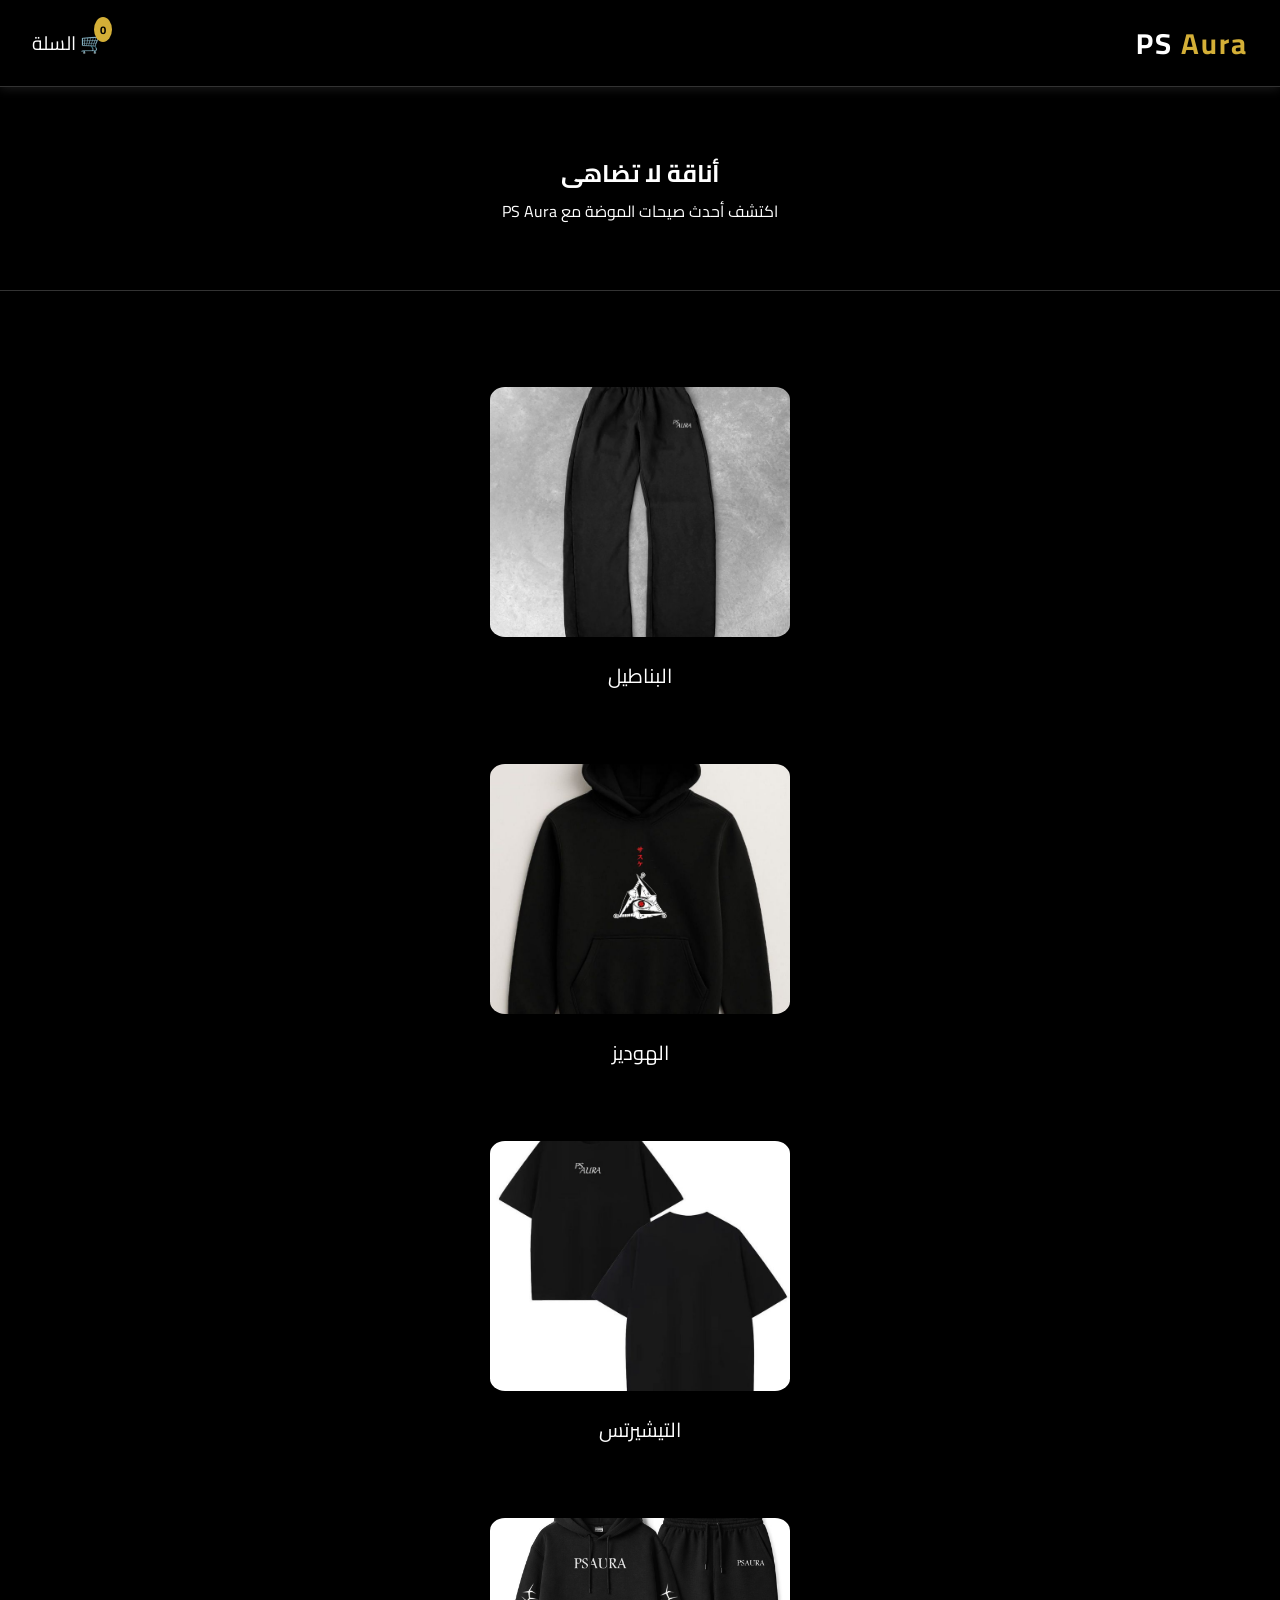
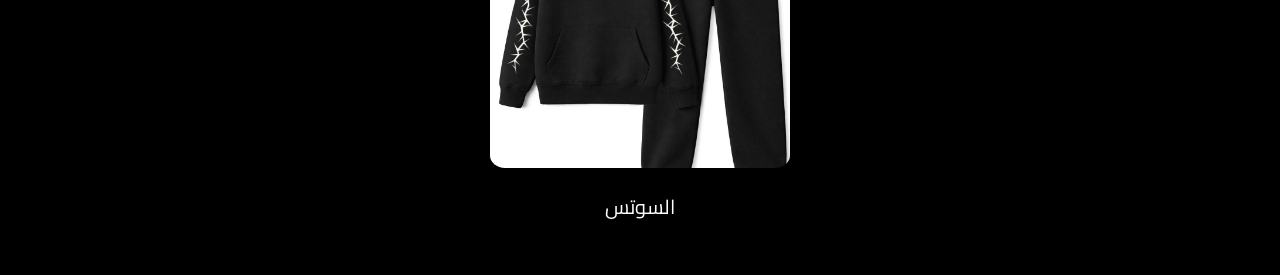
==== commit d8326796: "Add files via upload" ====
--- a/index.html
+++ b/index.html
@@ -3,7 +3,7 @@
   <head>
     <meta charset="UTF-8" />
     <meta name="viewport" content="width=device-width, initial-scale=1.0" />
-    <title>PS Aura | Hoodies </title>
+    <title>PS Aura | Store</title>
     <link
       href="https://fonts.googleapis.com/css2?family=Cairo:wght@300;400;700&display=swap"
       rel="stylesheet"
@@ -30,14 +30,30 @@
         <!-- المنتجات هتظهر هنا -->
       </div>
     </div>
+    <div class="sections">
 
-    <button
-      class="fab-add"
-      onclick="openAddProductModal()"
-      title="إضافة منتج جديد"
-    >
-      +
-    </button>
+      <a class="pant-wep" href="/Pants/index.html">
+        <img src="WhatsApp Image 2026-03-13 at 1.23.16 AM.jpeg" alt="">
+       البناطيل  
+      </a>
+      
+      <a class="pant-wep" href="/hoodie/index.html">
+        <img src="hodey-uchiha.jpeg" alt="">
+       الهوديز  
+      </a>
+      
+      <a class="pant-wep" href="/Shirts/index.html">
+        <img src="WhatsApp Image 2026-03-14 at 2.17.07 AM.jpeg" alt="">
+       التيشيرتس
+      </a>
+      
+      <a class="pant-wep" href="/Suits/index.html">
+        <img src="WhatsApp Image 2026-03-14 at 2.17.37 AM.jpeg" alt="">
+       السوتس
+      </a>
+
+    </div>
+
 
     <!-- Sidebar -->
     <div class="overlay" id="overlay" onclick="toggleSidebar()"></div>
@@ -114,14 +130,6 @@
           ></textarea>
         </div>
         <div class="modal-actions">
-          <button
-            type="button"
-            class="btn-cancel"
-            onclick="closeAddProductModal()"
-          >
-            إلغاء
-          </button>
-          <button type="submit" class="btn-save">حفظ</button>
         </div>
       </form>
     </div>
@@ -148,15 +156,6 @@
         style="margin-top: 1rem"
         onclick="addToCartFromDetails()"
       >
-        أضف للسلة
-      </button>
-      <button
-        class="btn-cancel"
-        style="margin-top: 0.5rem; width: 100%"
-        onclick="closeProductDetails()"
-      >
-        إغلاق
-      </button>
     </div>
     <!-- JavaScript Logic -->
     <script src="https://cdn.jsdelivr.net/npm/@supabase/supabase-js@2"></script>
--- a/style.css
+++ b/style.css
@@ -1,428 +1,460 @@
-
-      :root {
-        --primary-color: #000000;
-        --accent-color: #d4af37;
-        --bg-color: #000000;
-        --text-color: #ffffff;
-        --card-bg: #1a1a1a;
-      }
-      * {
-        margin: 0;
-        padding: 0;
-        box-sizing: border-box;
-        font-family: "Cairo", sans-serif;
-      }
-      body {
-        background-color: var(--bg-color);
-        color: var(--text-color);
-      }
-
-      /* Header */
-      header {
-        background-color: var(--primary-color);
-        color: var(--white);
-        padding: 1rem 2rem;
-        display: flex;
-        justify-content: space-between;
-        align-items: center;
-        position: sticky;
-        top: 0;
-        z-index: 100;
-        box-shadow: 0 2px 10px rgba(255, 255, 255, 0.1);
-        border-bottom: 1px solid #333;
-      }
-      .logo {
-        font-size: 1.8rem;
-        font-weight: 700;
-        letter-spacing: 2px;
-      }
-      .logo span {
-        color: var(--accent-color);
-      }
-      .header-icons button {
-        background: none;
-        border: none;
-        color: var(--white);
-        font-size: 1.2rem;
-        cursor: pointer;
-        margin-right: 15px;
-        position: relative;
-      }
-      .cart-count {
-        position: absolute;
-        top: -8px;
-        right: -8px;
-        background-color: var(--accent-color);
-        color: var(--primary-color);
-        font-size: 0.7rem;
-        padding: 2px 6px;
-        border-radius: 50%;
-        font-weight: bold;
-      }
-
-      /* Hero */
-      .hero {
-        text-align: center;
-        padding: 4rem 1rem;
-        background:
-          linear-gradient(rgba(0, 0, 0, 0.8), rgba(0, 0, 0, 0.8)),
-          url("https://images.unsplash.com/photo-1441986300917-64674bd600d8?ixlib=rb-1.2.1&auto=format&fit=crop&w=1350&q=80");
-        background-size: cover;
-        background-position: center;
-        color: var(--white);
-        margin-bottom: 2rem;
-        border-bottom: 1px solid #333;
-      }
-
-      /* Grid */
-      .container {
-        max-width: 1200px;
-        margin: 0 auto;
-        padding: 0 1rem;
-      }
-      .products-grid {
-        display: grid;
-        grid-template-columns: repeat(auto-fill, minmax(250px, 1fr));
-        gap: 2rem;
-        margin-bottom: 4rem;
-      }
-
-      /* Card - أسود */
-      .product-card {
-        background: var(--card-bg);
-        border-radius: 10px;
-        overflow: hidden;
-        box-shadow: 0 4px 15px rgba(255, 255, 255, 0.1);
-        transition: transform 0.3s ease;
-        display: flex;
-        flex-direction: column;
-      }
-      .product-card:hover {
-        transform: translateY(-5px);
-      }
-      .product-img {
-        width: 100%;
-        height: 250px;
-        object-fit: cover;
-        background-color: #333;
-        cursor: pointer;
-      }
-      .product-info {
-        padding: 1rem;
-        flex-grow: 1;
-        display: flex;
-        flex-direction: column;
-        justify-content: space-between;
-      }
-      .product-title {
-        font-size: 1.1rem;
-        margin-bottom: 0.5rem;
-        color: var(--white);
-        cursor: pointer;
-      }
-      .product-price {
-        color: var(--accent-color);
-        font-weight: bold;
-        font-size: 1.2rem;
-        margin-bottom: 1rem;
-      }
-      .add-btn {
-        background-color: var(--accent-color);
-        color: var(--primary-color);
-        border: none;
-        padding: 0.8rem;
-        width: 100%;
-        cursor: pointer;
-        border-radius: 5px;
-        transition: background 0.3s;
-        font-weight: bold;
-      }
-      .add-btn:hover {
-        background-color: var(--white);
-      }
-      .view-details {
-        background-color: #333;
-        color: var(--white);
-        border: none;
-        padding: 0.8rem;
-        width: 100%;
-        cursor: pointer;
-        border-radius: 5px;
-        transition: background 0.3s;
-        margin-top: 0.5rem;
-      }
-      .view-details:hover {
-        background-color: #555;
-      }
-
-      /* Floating Button */
-      .fab-add {
-        position: fixed;
-        bottom: 30px;
-        left: 30px;
-        background-color: var(--accent-color);
-        color: var(--primary-color);
-        width: 60px;
-        height: 60px;
-        border-radius: 50%;
-        display: flex;
-        justify-content: center;
-        align-items: center;
-        font-size: 2rem;
-        box-shadow: 0 4px 15px rgba(212, 175, 55, 0.5);
-        cursor: pointer;
-        border: none;
-        z-index: 90;
-      }
-
-      /* Sidebar */
-      .sidebar {
-        position: fixed;
-        top: 0;
-        left: -400px;
-        width: 350px;
-        height: 100%;
-        background-color: var(--white);
-        box-shadow: 2px 0 10px rgba(255, 255, 255, 0.2);
-        z-index: 200;
-        transition: left 0.4s ease;
-        display: flex;
-        flex-direction: column;
-      }
-      .sidebar.active {
-        left: 0;
-      }
-      .sidebar-header {
-        padding: 1.5rem;
-        background-color: var(--primary-color);
-        color: var(--white);
-        display: flex;
-        justify-content: space-between;
-        align-items: center;
-        border-bottom: 1px solid #333;
-      }
-      .close-sidebar {
-        background: none;
-        border: none;
-        color: var(--white);
-        font-size: 1.5rem;
-        cursor: pointer;
-      }
-      .cart-items {
-        flex-grow: 1;
-        overflow-y: auto;
-        padding: 1rem;
-      }
-      .cart-item {
-        display: flex;
-        justify-content: space-between;
-        align-items: center;
-        margin-bottom: 1rem;
-        border-bottom: 1px solid #333;
-        padding-bottom: 0.5rem;
-      }
-      .cart-item img {
-        width: 50px;
-        height: 50px;
-        object-fit: cover;
-        border-radius: 5px;
-      }
-      .cart-item-details {
-        flex-grow: 1;
-        margin-right: 10px;
-      }
-      .cart-item-details h4 {
-        color: var(--white);
-      }
-      .cart-item-details p {
-        color: var(--accent-color);
-      }
-      .remove-item {
-        color: #ff4444;
-        cursor: pointer;
-        font-size: 0.9rem;
-      }
-      .cart-footer {
-        padding: 1.5rem;
-        border-top: 1px solid #333;
-        background-color: #111;
-      }
-      .total-price {
-        display: flex;
-        justify-content: space-between;
-        font-size: 1.2rem;
-        font-weight: bold;
-        margin-bottom: 1rem;
-        color: var(--white);
-      }
-      .checkout-btn {
-        width: 100%;
-        padding: 1rem;
-        background-color: var(--accent-color);
-        color: var(--primary-color);
-        border: none;
-        font-weight: bold;
-        cursor: pointer;
-        border-radius: 5px;
-      }
-
-      /* Overlay & Modal */
-      .overlay {
-        position: fixed;
-        top: 0;
-        left: 0;
-        width: 100%;
-        height: 100%;
-        background: rgba(0, 0, 0, 0.8);
-        z-index: 150;
-        display: none;
-      }
-      .overlay.active {
-        display: block;
-      }
-      .modal {
-        position: fixed;
-        top: 50%;
-        left: 50%;
-        transform: translate(-50%, -50%);
-        background: var(--card-bg);
-        padding: 2rem;
-        border-radius: 10px;
-        width: 90%;
-        max-width: 400px;
-        z-index: 300;
-        display: none;
-        box-shadow: 0 10px 30px rgba(255, 255, 255, 0.1);
-      }
-      .modal.active {
-        display: block;
-      }
-      .modal h2 {
-        margin-bottom: 1rem;
-        color: var(--white);
-      }
-      .form-group {
-        margin-bottom: 1rem;
-      }
-      .form-group label {
-        display: block;
-        margin-bottom: 0.5rem;
-        color: var(--white);
-      }
-      .form-group input,
-      .form-group textarea,
-      .form-group select {
-        width: 100%;
-        padding: 0.8rem;
-        border: 1px solid #333;
-        border-radius: 5px;
-        background: #222;
-        color: var(--white);
-      }
-      .modal-actions {
-        display: flex;
-        justify-content: flex-end;
-        gap: 10px;
-      }
-      .btn-cancel {
-        padding: 0.8rem 1.5rem;
-        background: #333;
-        border: none;
-        color: var(--white);
-        cursor: pointer;
-        border-radius: 5px;
-      }
-      .btn-save {
-        padding: 0.8rem 1.5rem;
-        background: var(--accent-color);
-        color: var(--primary-color);
-        border: none;
-        cursor: pointer;
-        border-radius: 5px;
-        font-weight: bold;
-      }
-
-      /* Product Details Modal */
-      .product-details-modal {
-        position: fixed;
-        top: 50%;
-        left: 50%;
-        transform: translate(-50%, -50%);
-        background: var(--card-bg);
-        padding: 2rem;
-        border-radius: 10px;
-        width: 90%;
-        max-width: 500px;
-        z-index: 310;
-        display: none;
-        box-shadow: 0 10px 30px rgba(255, 255, 255, 0.1);
-      }
-      .product-details-modal.active {
-        display: block;
-      }
-
-      /* Image Slider */
-      .image-slider {
-        width: 100%;
-        height: 300px;
-        object-fit: cover;
-        border-radius: 10px;
-        margin-bottom: 1rem;
-        background-color: #333;
-      }
-      .image-thumbnails {
-        display: flex;
-        gap: 10px;
-        margin-bottom: 1rem;
-        overflow-x: auto;
-        padding-bottom: 5px;
-      }
-      .thumbnail {
-        width: 60px;
-        height: 60px;
-        object-fit: cover;
-        border-radius: 5px;
-        cursor: pointer;
-        border: 2px solid transparent;
-      }
-      .thumbnail.active {
-        border-color: var(--accent-color);
-      }
-
-      .product-details-modal h2 {
-        color: var(--white);
-        margin-bottom: 0.5rem;
-      }
-      .product-details-modal .price {
-        color: var(--accent-color);
-        font-size: 1.5rem;
-        font-weight: bold;
-        margin-bottom: 1rem;
-      }
-      .product-details-modal .info {
-        color: #ccc;
-        margin-bottom: 0.5rem;
-      }
-      .product-details-modal .info strong {
-        color: var(--white);
-      }
-
-      /* Image Preview */
-      .image-preview {
-        width: 100%;
-        height: 150px;
-        object-fit: cover;
-        border-radius: 5px;
-        margin-top: 0.5rem;
-        border: 2px dashed #333;
-        display: none;
-      }
-      .image-preview.show {
-        display: block;
-      }
-      .error-message {
-        color: #ff4444;
-        font-size: 0.9rem;
-        margin-top: 0.5rem;
-        display: none;
-      }+:root {
+  --primary-color: #000000;
+  --accent-color: #d4af37;
+  --bg-color: #000000;
+  --text-color: #ffffff;
+  --card-bg: #1a1a1a;
+}
+* {
+  margin: 0;
+  padding: 0;
+  box-sizing: border-box;
+  font-family: "Cairo", sans-serif;
+}
+body {
+  background-color: var(--bg-color);
+  color: var(--text-color);
+}
+
+/* Header */
+header {
+  background-color: var(--primary-color);
+  color: var(--white);
+  padding: 1rem 2rem;
+  display: flex;
+  justify-content: space-between;
+  align-items: center;
+  position: sticky;
+  top: 0;
+  z-index: 100;
+  box-shadow: 0 2px 10px rgba(255, 255, 255, 0.1);
+  border-bottom: 1px solid #333;
+}
+.logo {
+  font-size: 1.8rem;
+  font-weight: 700;
+  letter-spacing: 2px;
+}
+.logo span {
+  color: var(--accent-color);
+}
+.header-icons button {
+  background: none;
+  border: none;
+  color: var(--white);
+  font-size: 1.2rem;
+  cursor: pointer;
+  margin-right: 15px;
+  position: relative;
+}
+.cart-count {
+  position: absolute;
+  top: -8px;
+  right: -8px;
+  background-color: var(--accent-color);
+  color: var(--primary-color);
+  font-size: 0.7rem;
+  padding: 2px 6px;
+  border-radius: 50%;
+  font-weight: bold;
+}
+
+/* Hero */
+.hero {
+  text-align: center;
+  padding: 4rem 1rem;
+  background:
+    linear-gradient(rgba(0, 0, 0, 0.8), rgba(0, 0, 0, 0.8)),
+    url("https://images.unsplash.com/photo-1441986300917-64674bd600d8?ixlib=rb-1.2.1&auto=format&fit=crop&w=1350&q=80");
+  background-size: cover;
+  background-position: center;
+  color: var(--white);
+  margin-bottom: 2rem;
+  border-bottom: 1px solid #333;
+}
+
+/* Grid */
+.container {
+  max-width: 1200px;
+  margin: 0 auto;
+  padding: 0 1rem;
+}
+.products-grid {
+  display: grid;
+  grid-template-columns: repeat(auto-fill, minmax(250px, 1fr));
+  gap: 2rem;
+  margin-bottom: 4rem;
+}
+
+/* Card - أسود */
+.product-card {
+  background: var(--card-bg);
+  border-radius: 10px;
+  overflow: hidden;
+  box-shadow: 0 4px 15px rgba(255, 255, 255, 0.1);
+  transition: transform 0.3s ease;
+  display: flex;
+  flex-direction: column;
+}
+.product-card:hover {
+  transform: translateY(-5px);
+}
+.product-img {
+  width: 100%;
+  height: 250px;
+  object-fit: cover;
+  background-color: #333;
+  cursor: pointer;
+}
+.product-info {
+  padding: 1rem;
+  flex-grow: 1;
+  display: flex;
+  flex-direction: column;
+  justify-content: space-between;
+}
+.product-title {
+  font-size: 1.1rem;
+  margin-bottom: 0.5rem;
+  color: var(--white);
+  cursor: pointer;
+}
+.product-price {
+  color: var(--accent-color);
+  font-weight: bold;
+  font-size: 1.2rem;
+  margin-bottom: 1rem;
+}
+.add-btn {
+  background-color: var(--accent-color);
+  color: var(--primary-color);
+  border: none;
+  padding: 0.8rem;
+  width: 100%;
+  cursor: pointer;
+  border-radius: 5px;
+  transition: background 0.3s;
+  font-weight: bold;
+}
+.add-btn:hover {
+  background-color: var(--white);
+}
+.view-details {
+  background-color: #333;
+  color: var(--white);
+  border: none;
+  padding: 0.8rem;
+  width: 100%;
+  cursor: pointer;
+  border-radius: 5px;
+  transition: background 0.3s;
+  margin-top: 0.5rem;
+}
+.view-details:hover {
+  background-color: #555;
+}
+
+/* Floating Button */
+.fab-add {
+  position: fixed;
+  bottom: 30px;
+  left: 30px;
+  background-color: var(--accent-color);
+  color: var(--primary-color);
+  width: 60px;
+  height: 60px;
+  border-radius: 50%;
+  display: flex;
+  justify-content: center;
+  align-items: center;
+  font-size: 2rem;
+  box-shadow: 0 4px 15px rgba(212, 175, 55, 0.5);
+  cursor: pointer;
+  border: none;
+  z-index: 90;
+}
+
+/* Sidebar */
+.sidebar {
+  position: fixed;
+  top: 0;
+  left: -400px;
+  width: 350px;
+  height: 100%;
+  background-color: var(--white);
+  box-shadow: 2px 0 10px rgba(255, 255, 255, 0.2);
+  z-index: 200;
+  transition: left 0.4s ease;
+  display: flex;
+  flex-direction: column;
+}
+.sidebar.active {
+  left: 0;
+}
+.sidebar-header {
+  padding: 1.5rem;
+  background-color: var(--primary-color);
+  color: var(--white);
+  display: flex;
+  justify-content: space-between;
+  align-items: center;
+  border-bottom: 1px solid #333;
+}
+.close-sidebar {
+  background: none;
+  border: none;
+  color: var(--white);
+  font-size: 1.5rem;
+  cursor: pointer;
+}
+.cart-items {
+  flex-grow: 1;
+  overflow-y: auto;
+  padding: 1rem;
+}
+.cart-item {
+  display: flex;
+  justify-content: space-between;
+  align-items: center;
+  margin-bottom: 1rem;
+  border-bottom: 1px solid #333;
+  padding-bottom: 0.5rem;
+}
+.cart-item img {
+  width: 50px;
+  height: 50px;
+  object-fit: cover;
+  border-radius: 5px;
+}
+.cart-item-details {
+  flex-grow: 1;
+  margin-right: 10px;
+}
+.cart-item-details h4 {
+  color: var(--white);
+}
+.cart-item-details p {
+  color: var(--accent-color);
+}
+.remove-item {
+  color: #ff4444;
+  cursor: pointer;
+  font-size: 0.9rem;
+}
+.cart-footer {
+  padding: 1.5rem;
+  border-top: 1px solid #333;
+  background-color: #111;
+}
+.total-price {
+  display: flex;
+  justify-content: space-between;
+  font-size: 1.2rem;
+  font-weight: bold;
+  margin-bottom: 1rem;
+  color: var(--white);
+}
+.checkout-btn {
+  width: 100%;
+  padding: 1rem;
+  background-color: var(--accent-color);
+  color: var(--primary-color);
+  border: none;
+  font-weight: bold;
+  cursor: pointer;
+  border-radius: 5px;
+}
+
+/* Overlay & Modal */
+.overlay {
+  position: fixed;
+  top: 0;
+  left: 0;
+  width: 100%;
+  height: 100%;
+  background: rgba(0, 0, 0, 0.8);
+  z-index: 150;
+  display: none;
+}
+.overlay.active {
+  display: block;
+}
+.modal {
+  position: fixed;
+  top: 50%;
+  left: 50%;
+  transform: translate(-50%, -50%);
+  background: var(--card-bg);
+  padding: 2rem;
+  border-radius: 10px;
+  width: 90%;
+  max-width: 400px;
+  z-index: 300;
+  display: none;
+  box-shadow: 0 10px 30px rgba(255, 255, 255, 0.1);
+}
+.modal.active {
+  display: block;
+}
+.modal h2 {
+  margin-bottom: 1rem;
+  color: var(--white);
+}
+.form-group {
+  margin-bottom: 1rem;
+}
+.form-group label {
+  display: block;
+  margin-bottom: 0.5rem;
+  color: var(--white);
+}
+.form-group input,
+.form-group textarea,
+.form-group select {
+  width: 100%;
+  padding: 0.8rem;
+  border: 1px solid #333;
+  border-radius: 5px;
+  background: #222;
+  color: var(--white);
+}
+.modal-actions {
+  display: flex;
+  justify-content: flex-end;
+  gap: 10px;
+}
+.btn-cancel {
+  padding: 0.8rem 1.5rem;
+  background: #333;
+  border: none;
+  color: var(--white);
+  cursor: pointer;
+  border-radius: 5px;
+}
+.btn-save {
+  padding: 0.8rem 1.5rem;
+  background: var(--accent-color);
+  color: var(--primary-color);
+  border: none;
+  cursor: pointer;
+  border-radius: 5px;
+  font-weight: bold;
+}
+
+/* Product Details Modal */
+.product-details-modal {
+  position: fixed;
+  top: 50%;
+  left: 50%;
+  transform: translate(-50%, -50%);
+  background: var(--card-bg);
+  padding: 2rem;
+  border-radius: 10px;
+  width: 90%;
+  max-width: 500px;
+  z-index: 310;
+  display: none;
+  box-shadow: 0 10px 30px rgba(255, 255, 255, 0.1);
+}
+.product-details-modal.active {
+  display: block;
+}
+
+/* Image Slider */
+.image-slider {
+  width: 100%;
+  height: 300px;
+  object-fit: cover;
+  border-radius: 10px;
+  margin-bottom: 1rem;
+  background-color: #333;
+}
+.image-thumbnails {
+  display: flex;
+  gap: 10px;
+  margin-bottom: 1rem;
+  overflow-x: auto;
+  padding-bottom: 5px;
+}
+.thumbnail {
+  width: 60px;
+  height: 60px;
+  object-fit: cover;
+  border-radius: 5px;
+  cursor: pointer;
+  border: 2px solid transparent;
+}
+.thumbnail.active {
+  border-color: var(--accent-color);
+}
+
+.product-details-modal h2 {
+  color: var(--white);
+  margin-bottom: 0.5rem;
+}
+.product-details-modal .price {
+  color: var(--accent-color);
+  font-size: 1.5rem;
+  font-weight: bold;
+  margin-bottom: 1rem;
+}
+.product-details-modal .info {
+  color: #ccc;
+  margin-bottom: 0.5rem;
+}
+.product-details-modal .info strong {
+  color: var(--white);
+}
+
+/* Image Preview */
+.image-preview {
+  width: 100%;
+  height: 150px;
+  object-fit: cover;
+  border-radius: 5px;
+  margin-top: 0.5rem;
+  border: 2px dashed #333;
+  display: none;
+}
+.image-preview.show {
+  display: block;
+}
+.error-message {
+  color: #ff4444;
+  font-size: 0.9rem;
+  margin-top: 0.5rem;
+  display: none;
+}
+
+.sections {
+  width: 100%;
+  display: flex;
+  justify-content: space-around;
+  align-items: center;
+  gap: 20px;
+  flex-wrap: wrap;
+}
+.pant-wep {
+  width: 650px;
+  max-width: 1200px;
+  display: flex;
+  justify-content: center;
+  align-items: center;
+  gap: 20px;
+  flex-direction: column;
+  font-style: 1.5rem;
+  color: var(--white);
+  text-decoration: none;
+  font-size: 1.25rem;
+  margin-bottom: 50px;
+}
+
+.pant-wep img {
+  width: 100%;
+  max-width: 300px;
+  border-radius: 5%;
+  height: 250px;
+  object-fit: cover;
+  background-color: #333;
+  cursor: pointer;
+}
